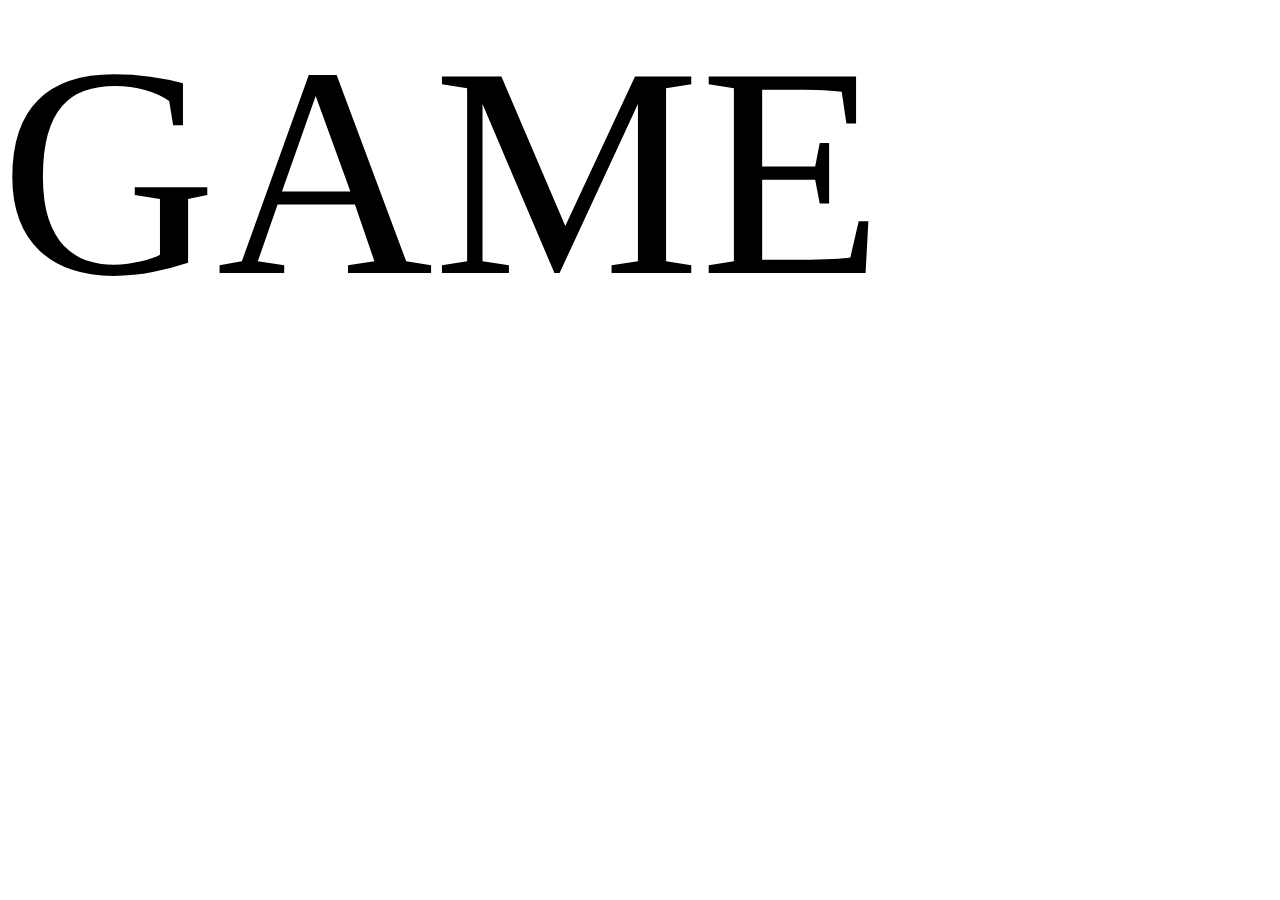
==== game.html @ d3468eb1 "Add files via upload" ====
<!DOCTYPE html>
<html lang="en">
<head>
    <meta charset="UTF-8">
    <meta http-equiv="X-UA-Compatible" content="IE=edge">
    <meta name="viewport" content="width=device-width, initial-scale=1.0">
    <title>Riddle</title>
    <link rel="icon" href="images/puzzle.png" type="image/x-icon">
    <link rel="stylesheet" href="index.css">
</head>
<body>
    <section>
        <div style="font-size: 300px;">
            GAME
        </div>
    </section>
    <script src="game.js"></script>
</body>
</html>
---- index.css ----
@import url(style.css);
@import url(game.css);

@import url("https://fonts.googleapis.com/css2?family=Caveat:wght@600&family=Fuzzy+Bubbles:wght@700&display=swap");
@import url("https://fonts.googleapis.com/css2?family=IBM+Plex+Mono:wght@100&display=swap");

:root {
    --text-font-family: 'Fuzzy Bubbles';
    --time-font-family: 'IBM Plex Mono';
}

* {
    margin: 0;
    padding: 0;
    box-sizing: border-box;
}
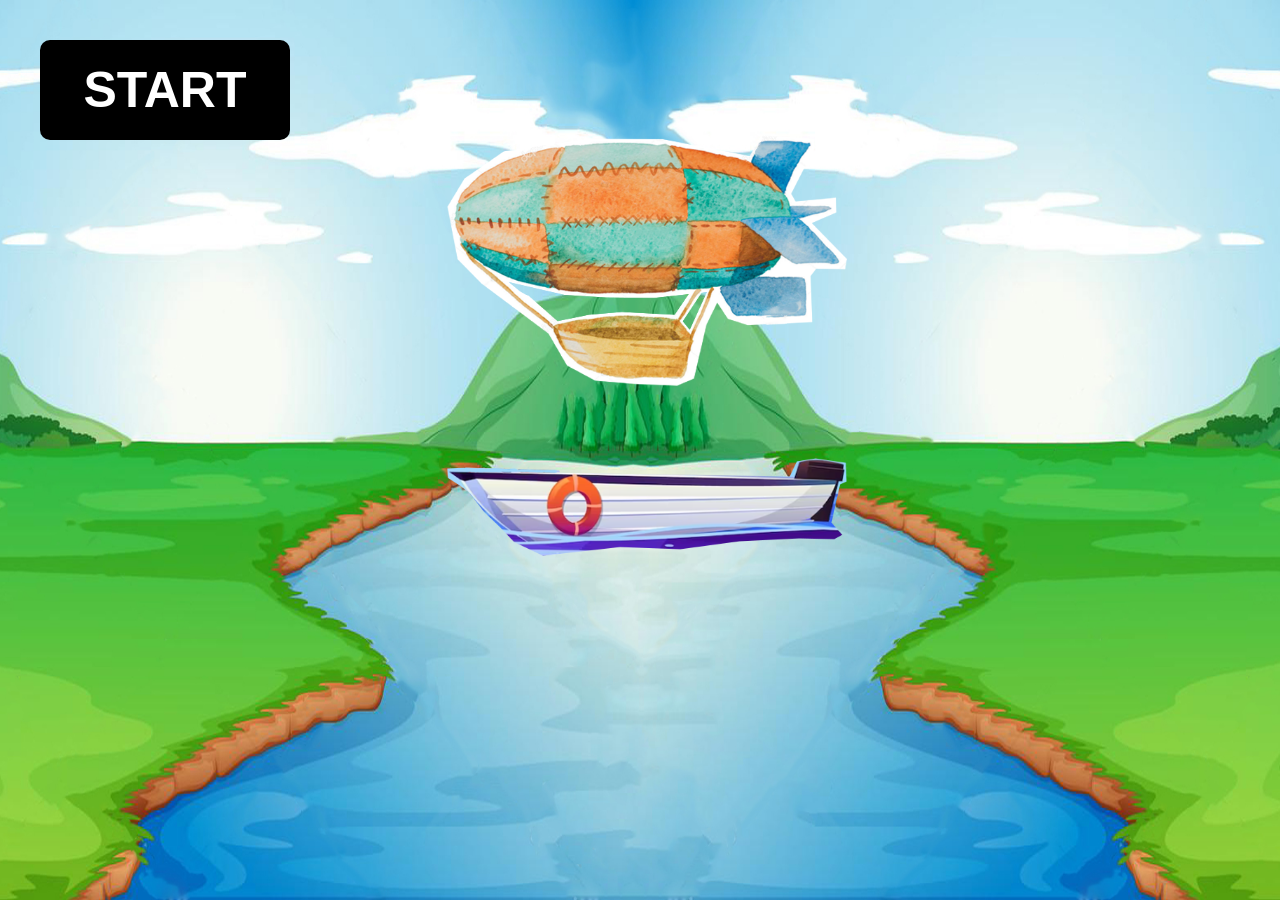
==== commit 306100ff: "updated project" ====
--- a/game.html
+++ b/game.html
@@ -1,5 +1,6 @@
 <!DOCTYPE html>
 <html lang="en">
+
 <head>
     <meta charset="UTF-8">
     <meta http-equiv="X-UA-Compatible" content="IE=edge">
@@ -8,12 +9,40 @@
     <link rel="icon" href="images/puzzle.png" type="image/x-icon">
     <link rel="stylesheet" href="index.css">
 </head>
+
 <body>
-    <section>
-        <div style="font-size: 300px;">
-            GAME
-        </div>
+    <section class="container-game">
+        <div>
+            <button class="start">START</button>
+            <div class="container-game__selector">
+                <img class="container-game__airship" src="images/air-transport.png" alt="Airship">
+                <img class="container-game__boat" src="images/boat.png" alt="Boat">
+                <p class="container-game__selector-message">Choose your transport!</p>
+            </div>
+            <div class="container-game__gamepad">
+                <div class="container-game__gamepad-transport">
+                    <div id="airship-block" class="container-game__gamepad-airship-block">
+                        <img class="container-game__gamepad-airship" src="images/air-transport-man.png"
+                            alt="Airship with pilot">
+                    </div>
+                    <div id="boat-block" class="container-game__gamepad-boat-block">
+                        <img class="container-game__gamepad-boat" src="images/boat-man.png" alt="Boat with man">
+                    </div>
+                </div>
+                <div class="container-game__gamepad-images">
+                    <div class="container-game__gamepad-images-wolf-element">
+                        <img class="container-game__gamepad-images-wolf" src="images/wolf.png" alt="Wolf">
+                    </div>
+                    <div class="container-game__gamepad-images-sheep-element">
+                        <img class="container-game__gamepad-images-sheep" src="images/sheep.png" alt="Sheep">
+                    </div>
+                    <div class="container-game__gamepad-images-cabbage-element">
+                        <img class="container-game__gamepad-images-cabbage" src="images/cabbage.png" alt="Cabbage">
+                    </div>
+                </div>
+            </div>
     </section>
     <script src="game.js"></script>
 </body>
+
 </html>
--- a/index.css
+++ b/index.css
@@ -6,11 +6,11 @@
 
 :root {
     --text-font-family: 'Fuzzy Bubbles';
-    --time-font-family: 'IBM Plex Mono';
+    --text-print-font-family: 'IBM Plex Mono';
 }
 
 * {
     margin: 0;
     padding: 0;
-    box-sizing: border-box;
+    /* box-sizing: border-box; */
 }
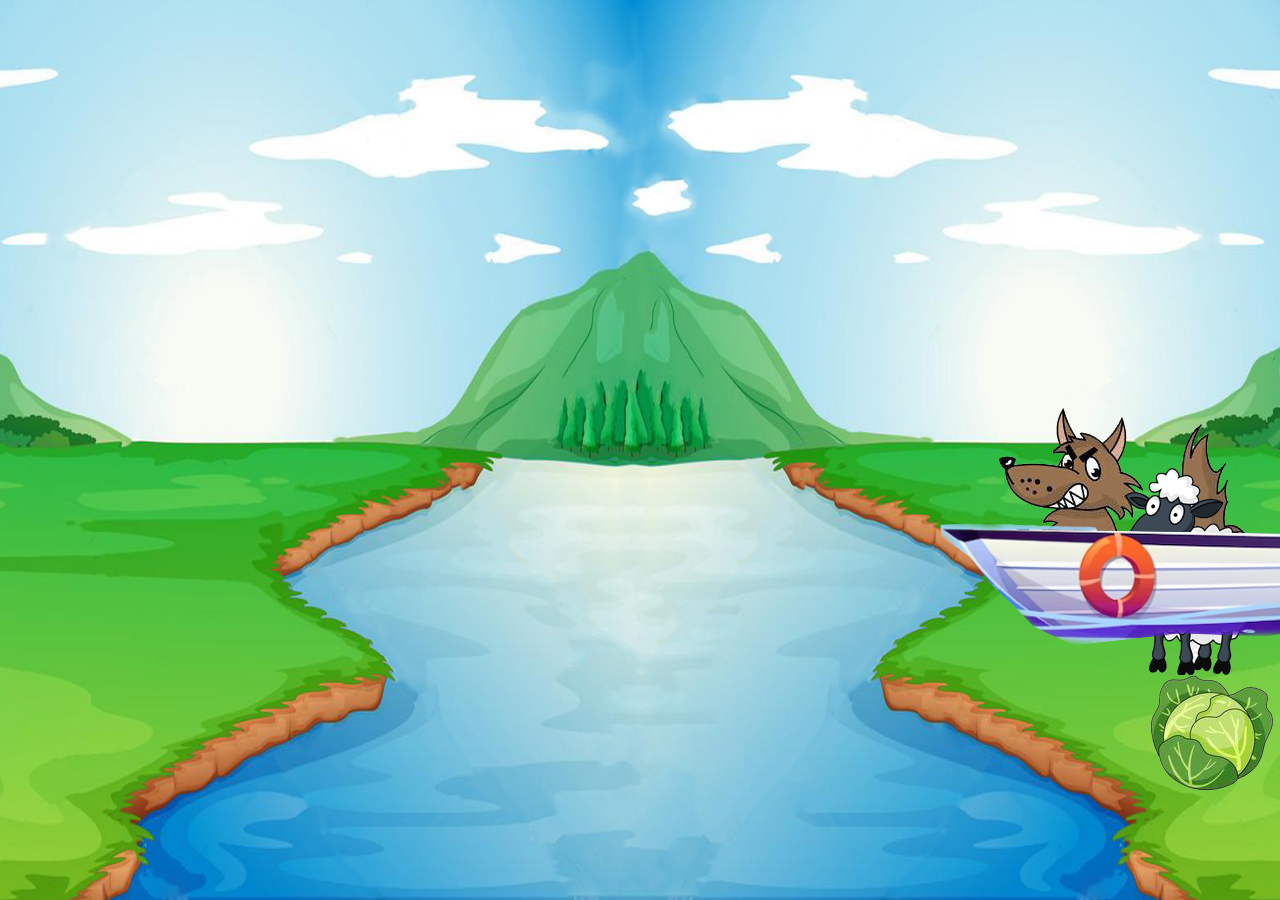
==== commit bd2ead86: "updated project" ====
--- a/game.html
+++ b/game.html
@@ -12,35 +12,18 @@
 
 <body>
     <section class="container-game">
-        <div>
-            <button class="start">START</button>
-            <div class="container-game__selector">
-                <img class="container-game__airship" src="images/air-transport.png" alt="Airship">
-                <img class="container-game__boat" src="images/boat.png" alt="Boat">
-                <p class="container-game__selector-message">Choose your transport!</p>
+        <div class="transport-way">
+            <div class="transport">
+                <img id="div1" class="boat" src="images/boat.png" alt="Boat">
             </div>
-            <div class="container-game__gamepad">
-                <div class="container-game__gamepad-transport">
-                    <div id="airship-block" class="container-game__gamepad-airship-block">
-                        <img class="container-game__gamepad-airship" src="images/air-transport-man.png"
-                            alt="Airship with pilot">
-                    </div>
-                    <div id="boat-block" class="container-game__gamepad-boat-block">
-                        <img class="container-game__gamepad-boat" src="images/boat-man.png" alt="Boat with man">
-                    </div>
-                </div>
-                <div class="container-game__gamepad-images">
-                    <div class="container-game__gamepad-images-wolf-element">
-                        <img class="container-game__gamepad-images-wolf" src="images/wolf.png" alt="Wolf">
-                    </div>
-                    <div class="container-game__gamepad-images-sheep-element">
-                        <img class="container-game__gamepad-images-sheep" src="images/sheep.png" alt="Sheep">
-                    </div>
-                    <div class="container-game__gamepad-images-cabbage-element">
-                        <img class="container-game__gamepad-images-cabbage" src="images/cabbage.png" alt="Cabbage">
-                    </div>
-                </div>
-            </div>
+            <div id="div2" class="item-in"></div>
+        </div>
+        <div class="items" data-side="right">
+            <img class="wolf" src="images/wolf.png" alt="Wolf">
+            <img class="sheep" src="images/sheep2.png" alt="Sheep">
+            <img class="cabbage" src="images/cabbage2.png" alt="Cabbage">
+        </div>
+        <div id="div3" class="left-side-items" data-side="left"></div>
     </section>
     <script src="game.js"></script>
 </body>
--- a/index.css
+++ b/index.css
@@ -1,5 +1,7 @@
 @import url(style.css);
 @import url(game.css);
+@import url(animation.css);
+
 
 @import url("https://fonts.googleapis.com/css2?family=Caveat:wght@600&family=Fuzzy+Bubbles:wght@700&display=swap");
 @import url("https://fonts.googleapis.com/css2?family=IBM+Plex+Mono:wght@100&display=swap");
